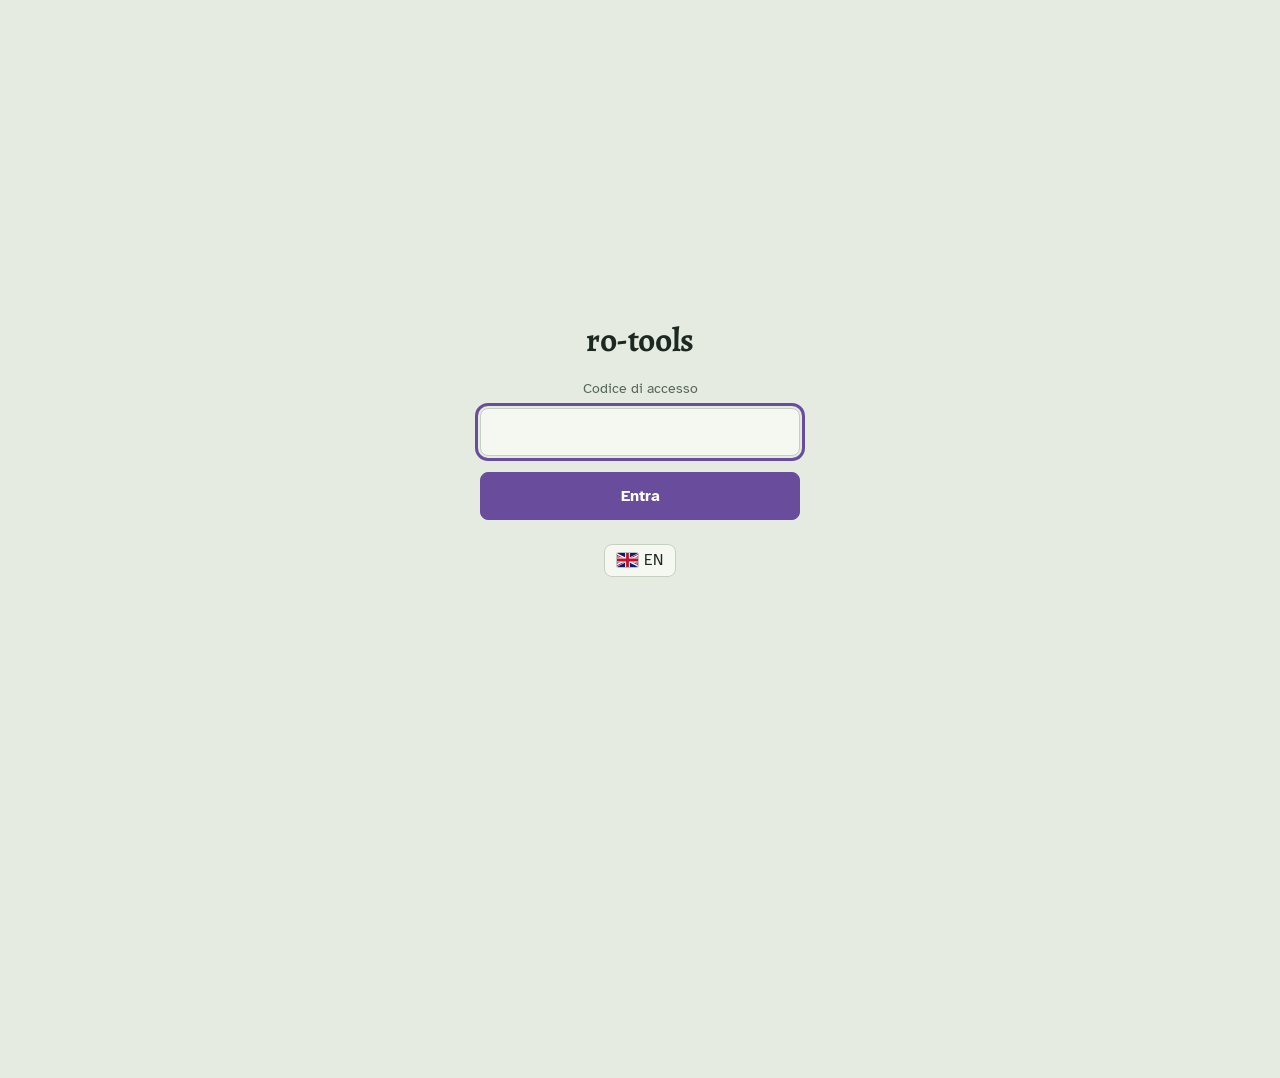
==== index.html @ 7df674a2 "refactor: indirizzi in inglese e senza .html, Home verso la cartella del sito livelli/ -> levels/, c" ====
<!doctype html>
<html lang="it" data-bilingual>
  <head>
    <meta charset="utf-8" />
    <meta name="viewport" content="width=device-width, initial-scale=1" />
    <meta name="robots" content="noindex" />
    <title>ro-tools</title>
    <meta name="theme-color" media="(prefers-color-scheme: light)" content="#e6ebe2" />
    <meta name="theme-color" media="(prefers-color-scheme: dark)" content="#131a16" />
    <link rel="icon" href="icon.svg" type="image/svg+xml" />
    <link rel="preconnect" href="https://fonts.googleapis.com" />
    <link rel="preconnect" href="https://fonts.gstatic.com" crossorigin />
    <link
      href="https://fonts.googleapis.com/css2?family=Alegreya:wght@500;700&family=Atkinson+Hyperlegible:ital,wght@0,400;0,700;1,400&display=swap"
      rel="stylesheet"
    />
    <script src="gate.js"></script>
    <style>
      /* Colori e caratteri sono quelli della guida Nuovo Mondo. */
      :root {
        --bg: #e6ebe2;
        --surface: #f5f7f1;
        --ink: #1d2821;
        --muted: #56655b;
        --line: #c6d0c1;
        --focus: #6a4c9c;
        --serif: "Alegreya", "Palatino Linotype", Palatino, Georgia, serif;
        --sans: "Atkinson Hyperlegible", "Segoe UI", Roboto, Helvetica, Arial, sans-serif;
        color-scheme: light;
      }

      /* Scuro se lo chiede il sistema, a meno che l'utente abbia scelto il chiaro
         (data-theme, messo da gate.js); oppure se l'utente ha scelto lo scuro. */
      @media (prefers-color-scheme: dark) {
        :root:not([data-theme="light"]) {
          --bg: #131a16;
          --surface: #1b2420;
          --ink: #e3eae2;
          --muted: #9daa9f;
          --line: #33413a;
          --focus: #b79ceb;
          color-scheme: dark;
        }
      }

      :root[data-theme="dark"] {
        --bg: #131a16;
        --surface: #1b2420;
        --ink: #e3eae2;
        --muted: #9daa9f;
        --line: #33413a;
        --focus: #b79ceb;
        color-scheme: dark;
      }

      body {
        margin: 0;
        padding: 56px 20px;
        background: var(--bg);
        color: var(--ink);
        font-family: var(--sans);
        font-size: 16px;
        line-height: 1.5;
      }

      main {
        max-width: 520px;
        margin: 0 auto;
      }

      header {
        display: flex;
        align-items: center;
        justify-content: space-between;
        flex-wrap: wrap;
        gap: 16px;
        margin-bottom: 28px;
      }

      .header-actions {
        display: flex;
        align-items: center;
        gap: 8px;
      }

      /* Menu ⚙, come nella guida e in ogni pagina del sito. */
      .more {
        position: relative;
      }

      .more > summary {
        list-style: none;
      }

      .more > summary::-webkit-details-marker {
        display: none;
      }

      .more > summary.gear {
        padding-left: 9px;
        padding-right: 9px;
        font-size: 1.05rem;
      }

      .more-menu {
        position: absolute;
        right: 0;
        top: calc(100% + 6px);
        z-index: 1;
        display: grid;
        gap: 4px;
        min-width: 220px;
        padding: 6px;
        background: var(--surface);
        border: 1px solid var(--line);
        border-radius: 10px;
        box-shadow: 0 10px 30px color-mix(in srgb, var(--ink) 18%, transparent);
      }

      .more-menu button {
        text-align: left;
        border-color: transparent;
      }

      .more-menu button:hover {
        background: var(--bg);
      }

      h1 {
        margin: 0;
        font-family: var(--serif);
        font-size: clamp(2.1rem, 6vw, 2.8rem);
        font-weight: 700;
        line-height: 1.05;
        letter-spacing: -0.01em;
      }

      button,
      .more > summary {
        padding: 7px 12px;
        background: var(--surface);
        border: 1px solid var(--line);
        border-radius: 8px;
        color: inherit;
        font: inherit;
        font-size: 0.92rem;
        line-height: 1.2;
        cursor: pointer;
      }

      button:hover,
      .more > summary:hover {
        border-color: var(--muted);
      }

      button:focus-visible,
      .more > summary:focus-visible {
        outline: 3px solid var(--focus);
        outline-offset: 2px;
      }

      h2 {
        margin: 28px 0 10px;
        color: var(--muted);
        font-family: var(--serif);
        font-size: 1rem;
        font-weight: 500;
      }

      .card {
        display: block;
        margin-bottom: 10px;
        padding: 14px 16px;
        background: var(--surface);
        border: 1px solid var(--line);
        border-radius: 12px;
        color: inherit;
        text-decoration: none;
      }

      .card:hover {
        border-color: var(--muted);
      }

      .card:focus-visible {
        outline: 3px solid var(--focus);
        outline-offset: 2px;
      }

      .card strong {
        display: block;
        font-family: var(--serif);
        font-size: 1.25rem;
        line-height: 1.15;
      }

      .card > span,
      .card .version {
        color: var(--muted);
        font-size: 0.95rem;
      }

      .card .version {
        font-family: var(--sans);
        font-weight: 400;
      }
    </style>
  </head>
  <body>
    <main>
      <header>
        <h1>ro-tools</h1>
        <div class="header-actions">
          <!-- Lingua prima del menu ⚙, come in ogni pagina: la bandiera la disegna gate.js. -->
          <button type="button" onclick="toggleLang()" data-lang><span data-en="IT">EN</span></button>
          <!-- Menu ⚙, uguale in ogni pagina: voci della pagina, backup, tema. Lo chiude gate.js. -->
          <details class="more">
            <summary class="gear" title="Menu" aria-label="Menu">&#9881;</summary>
            <div class="more-menu">
              <button type="button" onclick="toggleTheme()" data-en="Switch light/dark theme">
                Cambia tema chiaro/scuro
              </button>
            </div>
          </details>
        </div>
      </header>

      <!-- Un servizio nuovo: una cartella sua, gate.js nel suo <head>, una scheda qui.
           Ogni scritta ha l'inglese accanto, in data-en: lo applica gate.js. -->
      <section>
        <h2 data-en="Timers">Timer</h2>
        <a class="card" href="timers/">
          <strong>
            <span data-en="Respawn timers">Timer di respawn</span>
            <span class="version" id="timers-version"></span>
          </strong>
          <span data-en="Respawn windows for MVPs and quests.">Finestre di respawn di MVP e quest.</span>
        </a>
        <!-- A ogni nuova release dell'eseguibile vanno aggiornati l'indirizzo e la versione, qui e nelle impostazioni dei timer. -->
        <a
          class="card"
          href="https://github.com/AlbGri/ro/releases/download/timers-v1.6.0/RagnarokTimers-v1.6.0-windows.zip"
        >
          <strong>
            <span data-en="Respawn timers for Windows">Timer di respawn per Windows</span>
            <span class="version">(v1.6.0)</span>
          </strong>
          <span data-en="Download the desktop app: alarms ring even with the browser closed.">
            Scarica l'applicazione desktop: gli allarmi suonano anche con il browser chiuso.
          </span>
        </a>
      </section>

      <section>
        <h2 data-en="Guides">Guide</h2>
        <a class="card" href="guide/new-world/">
          <strong data-en="New World">Nuovo Mondo</strong>
          <span
            data-en="uaRO, step by step: from Onward to the New World to El Dicastes and access to the Nidhoggur's Nest."
          >
            uaRO, passo per passo: da Onward to the New World a El Dicastes e all'accesso al Nidhoggur's Nest.
          </span>
        </a>
        <a class="card" href="guide/halloween-2026/">
          <strong>Halloween 2026</strong>
          <span data-en="uaRO event: the fastest way to the Scatleton Egg and the Halloween Coins of every day and every week.">
            Evento di uaRO: la strada più veloce per lo Scatleton Egg e le Halloween Coin di ogni giorno e di ogni settimana.
          </span>
        </a>
      </section>

      <section>
        <h2 data-en="Tools">Strumenti</h2>
        <a class="card" href="levels/">
          <strong data-en="Levels up to 84">Livelli fino all'84</strong>
          <span
            data-en="uaRO: the cheapest route to level 84 with repeatable quests, Transcendent or not."
          >
            uaRO: il piano più economico fino al livello 84 con le quest ripetibili, da non rinato o da rinato.
          </span>
        </a>
        <a class="card" href="party/">
          <strong data-en="Party">Party</strong>
          <span
            data-en="uaRO: the best instance runs from players, accounts and Guild Accounts, such as the Horror Toy Factory and the Endless Cellar."
          >
            uaRO: le run migliori di un'istanza, come la Horror Toy Factory e l'Endless Cellar, dai giocatori con i loro account e dagli Account Gilda.
          </span>
        </a>
        <a class="card" href="calculator/">
          <strong data-en="Calculator">Calcolatore</strong>
          <span
            data-en="uaRO: stats, damage dealt and taken of a character, with equipment, buffs and monsters."
          >
            uaRO: statistiche, danni fatti e subiti di un personaggio, con equipaggiamento, buff e mostri.
          </span>
        </a>
      </section>
    </main>

    <!-- La versione della scheda si legge dal codice dei timer, cosi' non resta indietro. -->
    <script type="module">
      import { VERSION } from "./timers/core.js";
      document.getElementById("timers-version").textContent = `(v${VERSION})`;
    </script>
  </body>
</html>
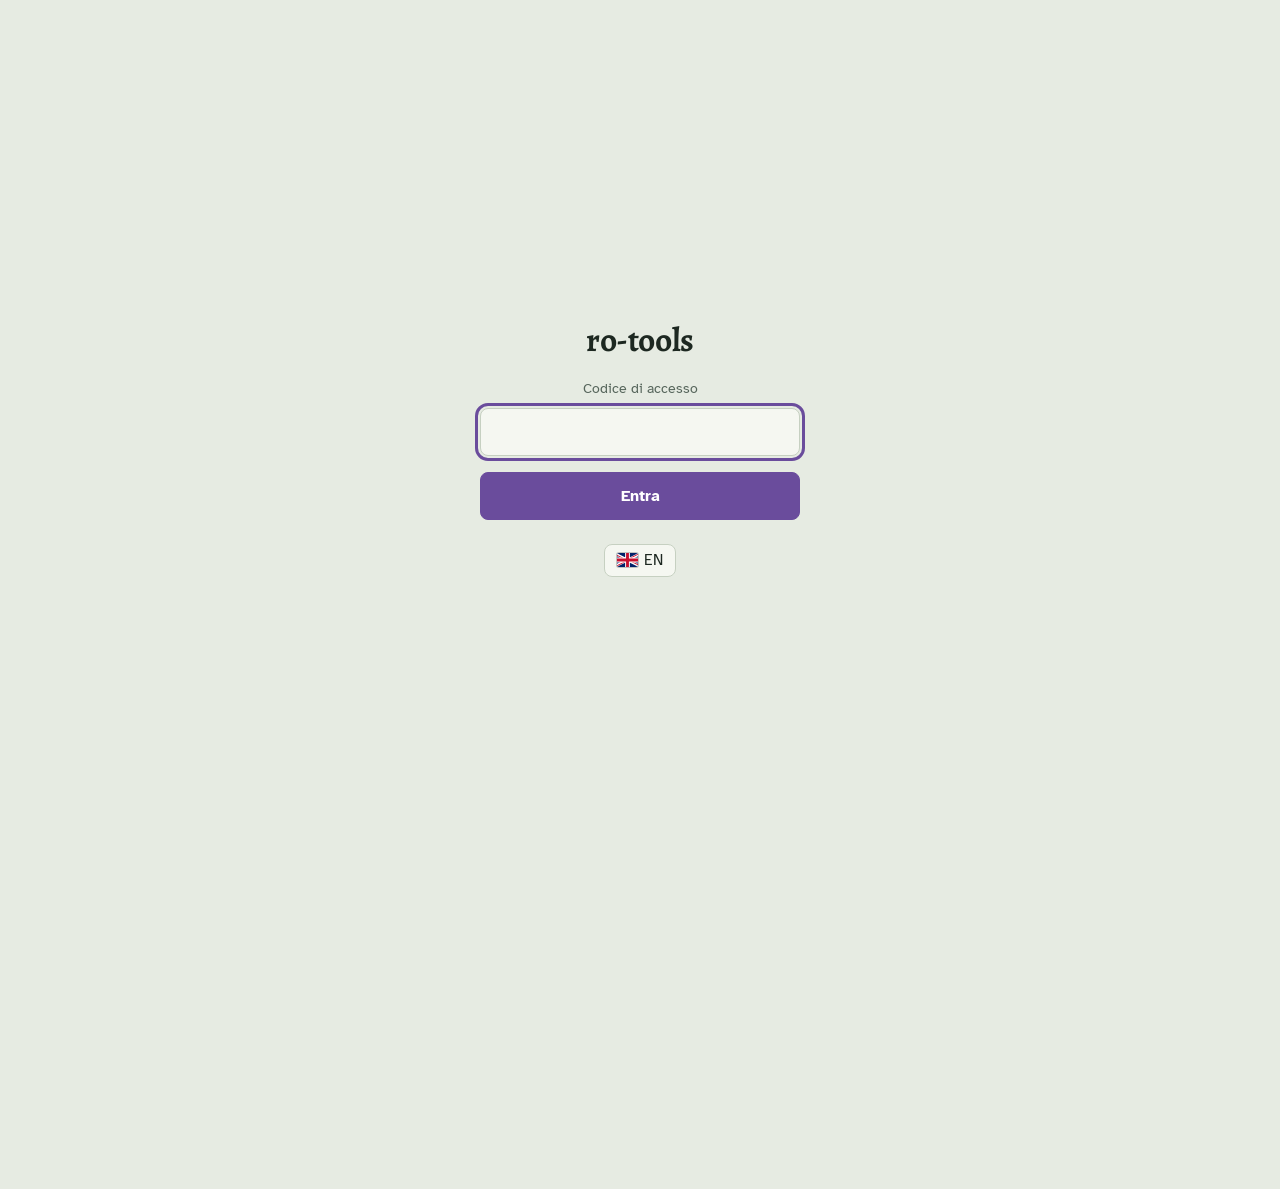
==== commit f7f22dd9: "feat: promemoria pet, guide in alto nella home, scheda accessi nelle statistiche - pet/: conto alla " ====
--- a/index.html
+++ b/index.html
@@ -187,6 +187,48 @@
         outline-offset: 2px;
       }
 
+      /* Scheda con due link: il primo si allarga su tutta la scheda. */
+      div.card {
+        position: relative;
+      }
+
+      .card-link {
+        color: inherit;
+        text-decoration: none;
+      }
+
+      .card-link::after {
+        content: "";
+        position: absolute;
+        inset: 0;
+        border-radius: 12px;
+      }
+
+      .card-link:focus-visible {
+        outline: none;
+      }
+
+      .card-link:focus-visible::after {
+        outline: 3px solid var(--focus);
+        outline-offset: 2px;
+      }
+
+      .card-download {
+        position: relative;
+        display: block;
+        width: fit-content;
+        margin-top: 6px;
+        font-size: 0.92rem;
+        font-weight: 700;
+        color: inherit;
+      }
+
+      .card-download:focus-visible {
+        outline: 3px solid var(--focus);
+        outline-offset: 2px;
+        border-radius: 4px;
+      }
+
       .card strong {
         display: block;
         font-family: var(--serif);
@@ -228,30 +270,6 @@
       <!-- Un servizio nuovo: una cartella sua, gate.js nel suo <head>, una scheda qui.
            Ogni scritta ha l'inglese accanto, in data-en: lo applica gate.js. -->
       <section>
-        <h2 data-en="Timers">Timer</h2>
-        <a class="card" href="timers/">
-          <strong>
-            <span data-en="Respawn timers">Timer di respawn</span>
-            <span class="version" id="timers-version"></span>
-          </strong>
-          <span data-en="Respawn windows for MVPs and quests.">Finestre di respawn di MVP e quest.</span>
-        </a>
-        <!-- A ogni nuova release dell'eseguibile vanno aggiornati l'indirizzo e la versione, qui e nelle impostazioni dei timer. -->
-        <a
-          class="card"
-          href="https://github.com/AlbGri/ro/releases/download/timers-v1.6.0/RagnarokTimers-v1.6.0-windows.zip"
-        >
-          <strong>
-            <span data-en="Respawn timers for Windows">Timer di respawn per Windows</span>
-            <span class="version">(v1.6.0)</span>
-          </strong>
-          <span data-en="Download the desktop app: alarms ring even with the browser closed.">
-            Scarica l'applicazione desktop: gli allarmi suonano anche con il browser chiuso.
-          </span>
-        </a>
-      </section>
-
-      <section>
         <h2 data-en="Guides">Guide</h2>
         <a class="card" href="guide/new-world/">
           <strong data-en="New World">Nuovo Mondo</strong>
@@ -271,6 +289,30 @@
 
       <section>
         <h2 data-en="Tools">Strumenti</h2>
+        <!-- Una scheda con due link: il primo copre la scheda, quello del download gli sta sopra. -->
+        <div class="card">
+          <a class="card-link" href="timers/">
+            <strong>
+              <span data-en="Respawn timers">Timer di respawn</span>
+              <span class="version" id="timers-version"></span>
+            </strong>
+          </a>
+          <span data-en="Respawn windows for MVPs and quests. The Windows app rings even with the browser closed.">
+            Finestre di respawn di MVP e quest. L'applicazione per Windows suona anche con il browser chiuso.
+          </span>
+          <!-- A ogni nuova release dell'eseguibile vanno aggiornati l'indirizzo e la versione, qui e nelle impostazioni dei timer. -->
+          <a
+            class="card-download"
+            href="https://github.com/AlbGri/ro/releases/download/timers-v1.6.0/RagnarokTimers-v1.6.0-windows.zip"
+            ><span data-en="Download for Windows">Scarica per Windows</span> (v1.6.0)</a
+          >
+        </div>
+        <a class="card" href="pet/">
+          <strong data-en="Pet reminder">Promemoria pet</strong>
+          <span data-en="A countdown that beeps when it's time to feed your pet: 9 minutes, or as many as you choose.">
+            Un conto alla rovescia che suona quando è ora di dare da mangiare al pet: 9 minuti, o quanti ne scegli.
+          </span>
+        </a>
         <a class="card" href="levels/">
           <strong data-en="Levels up to 84">Livelli fino all'84</strong>
           <span
@@ -293,6 +335,12 @@
             data-en="uaRO: stats, damage dealt and taken of a character, with equipment, buffs and monsters."
           >
             uaRO: statistiche, danni fatti e subiti di un personaggio, con equipaggiamento, buff e mostri.
+          </span>
+        </a>
+        <a class="card" href="lgp/">
+          <strong>lgp</strong>
+          <span data-en="uaRO: ground skills with their own icon, a kit to download for the client's LGP plugin.">
+            uaRO: le skill a terra con la loro icona, un kit da scaricare per il plugin LGP del client.
           </span>
         </a>
       </section>
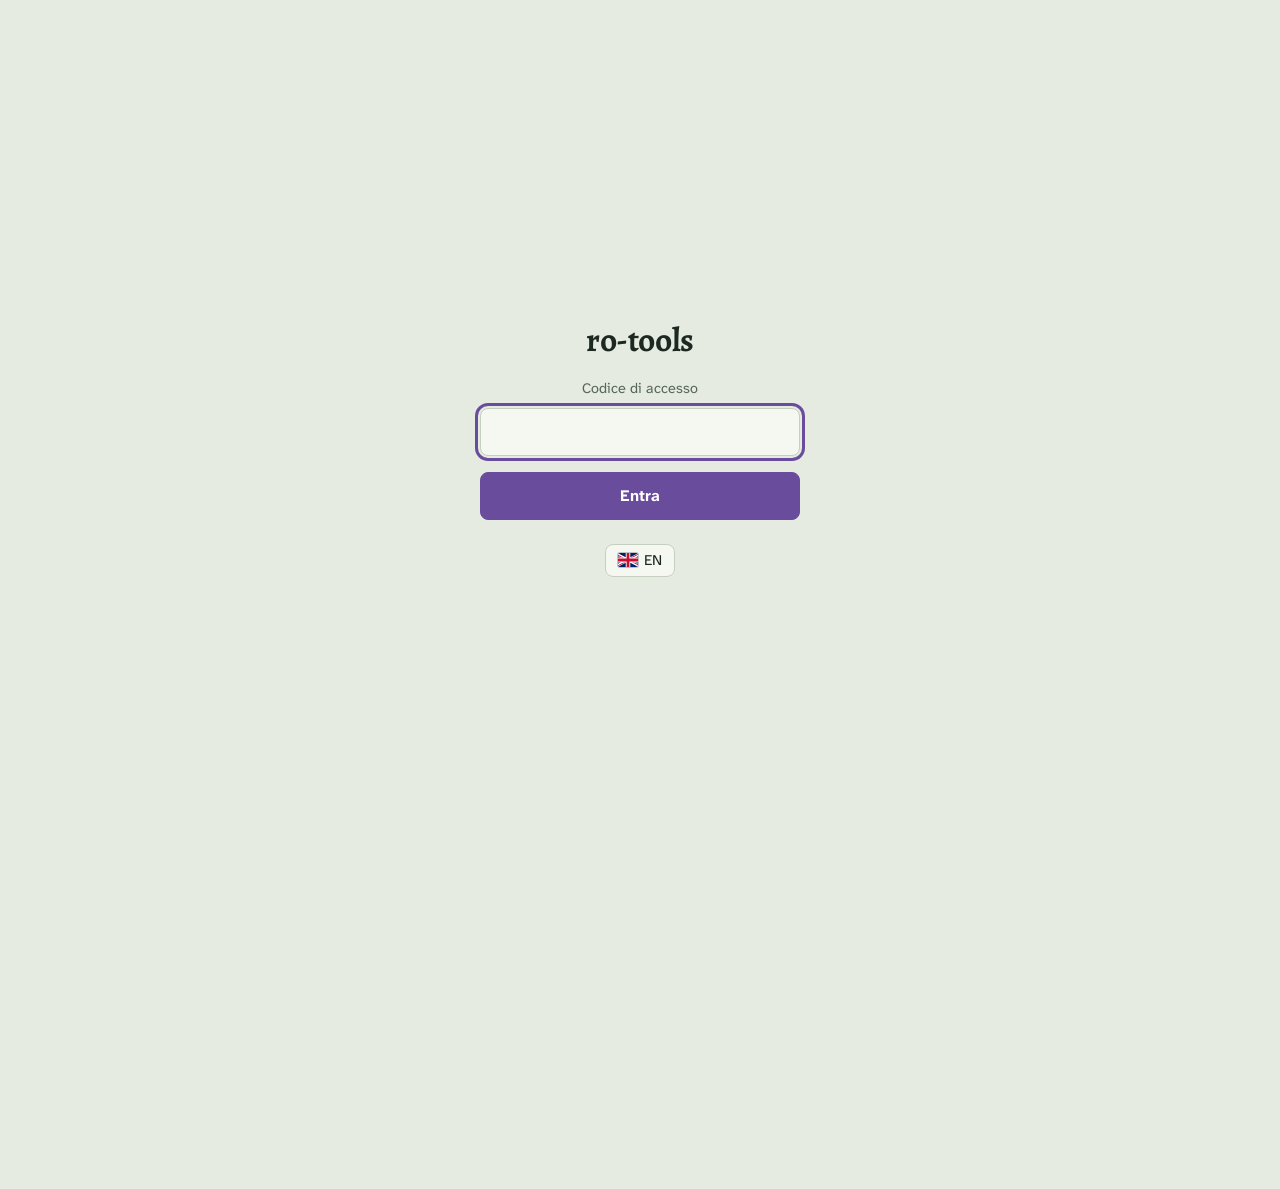
==== commit aec55d02: "fix: caratteri serviti dal sito e simboli sostituiti da disegni Co-Authored-By: Claude Opus 5.5 <nor" ====
--- a/index.html
+++ b/index.html
@@ -8,12 +8,7 @@
     <meta name="theme-color" media="(prefers-color-scheme: light)" content="#e6ebe2" />
     <meta name="theme-color" media="(prefers-color-scheme: dark)" content="#131a16" />
     <link rel="icon" href="icon.svg" type="image/svg+xml" />
-    <link rel="preconnect" href="https://fonts.googleapis.com" />
-    <link rel="preconnect" href="https://fonts.gstatic.com" crossorigin />
-    <link
-      href="https://fonts.googleapis.com/css2?family=Alegreya:wght@500;700&family=Atkinson+Hyperlegible:ital,wght@0,400;0,700;1,400&display=swap"
-      rel="stylesheet"
-    />
+    <link rel="stylesheet" href="caratteri/caratteri.css" />
     <script src="gate.js"></script>
     <style>
       /* Colori e caratteri sono quelli della guida Nuovo Mondo. */
@@ -25,7 +20,7 @@
         --line: #c6d0c1;
         --focus: #6a4c9c;
         --serif: "Alegreya", "Palatino Linotype", Palatino, Georgia, serif;
-        --sans: "Atkinson Hyperlegible", "Segoe UI", Roboto, Helvetica, Arial, sans-serif;
+        --sans: "Atkinson Hyperlegible Next", "Segoe UI", Roboto, Helvetica, Arial, sans-serif;
         color-scheme: light;
       }
 
@@ -100,6 +95,10 @@
         padding-left: 9px;
         padding-right: 9px;
         font-size: 1.05rem;
+      }
+
+      .more > summary.gear svg {
+        vertical-align: -3px;
       }
 
       .more-menu {
@@ -257,7 +256,7 @@
           <button type="button" onclick="toggleLang()" data-lang><span data-en="IT">EN</span></button>
           <!-- Menu ⚙, uguale in ogni pagina: voci della pagina, backup, tema. Lo chiude gate.js. -->
           <details class="more">
-            <summary class="gear" title="Menu" aria-label="Menu">&#9881;</summary>
+            <summary class="gear" title="Menu" aria-label="Menu"><svg viewBox="0 0 16 16" width="16" height="16" fill="none" stroke="currentColor" stroke-width="1.5" stroke-linejoin="round" aria-hidden="true"><path d="M6.77 3.05L6.96 1.08h2.08l.19 1.97 1.4.58 1.53-1.26 1.47 1.47-1.26 1.53.58 1.4 1.97.19v2.08l-1.97.19-.58 1.4 1.26 1.53-1.47 1.47-1.53-1.26-1.4.58-.19 1.97H6.96l-.19-1.97-1.4-.58-1.53 1.26-1.47-1.47 1.26-1.53-.58-1.4-1.97-.19V6.96l1.97-.19.58-1.4-1.26-1.53 1.47-1.47 1.53 1.26z"/><circle cx="8" cy="8" r="2"/></svg></summary>
             <div class="more-menu">
               <button type="button" onclick="toggleTheme()" data-en="Switch light/dark theme">
                 Cambia tema chiaro/scuro
--- a/caratteri/caratteri.css
+++ b/caratteri/caratteri.css
@@ -0,0 +1,35 @@
+/* Caratteri dello stile comune AlbGri: si copia insieme a stile-comune.css e si collega prima di esso.
+   File variabili: un woff2 copre tutti i pesi (Alegreya 400-900, Atkinson Hyperlegible Next 200-800).
+   Licenze: OFL-*.txt in questa cartella. */
+
+@font-face {
+  font-family: Alegreya;
+  font-weight: 500 700;
+  font-display: swap;
+  src: url('alegreya-latin.woff2') format('woff2');
+  unicode-range: U+0000-00FF, U+0131, U+0152-0153, U+02BB-02BC, U+02C6, U+02DA, U+02DC, U+0304, U+0308, U+0329, U+2000-206F, U+20AC, U+2122, U+2191, U+2193, U+2212, U+2215, U+FEFF, U+FFFD;
+}
+
+@font-face {
+  font-family: Alegreya;
+  font-weight: 500 700;
+  font-display: swap;
+  src: url('alegreya-latin-ext.woff2') format('woff2');
+  unicode-range: U+0100-02BA, U+02BD-02C5, U+02C7-02CC, U+02CE-02D7, U+02DD-02FF, U+0304, U+0308, U+0329, U+1D00-1DBF, U+1E00-1E9F, U+1EF2-1EFF, U+2020, U+20A0-20AB, U+20AD-20C4, U+2113, U+2C60-2C7F, U+A720-A7FF;
+}
+
+@font-face {
+  font-family: 'Atkinson Hyperlegible Next';
+  font-weight: 400 700;
+  font-display: swap;
+  src: url('atkinson-next-latin.woff2') format('woff2');
+  unicode-range: U+0000-00FF, U+0131, U+0152-0153, U+02BB-02BC, U+02C6, U+02DA, U+02DC, U+0304, U+0308, U+0329, U+2000-206F, U+20AC, U+2122, U+2191, U+2193, U+2212, U+2215, U+FEFF, U+FFFD;
+}
+
+@font-face {
+  font-family: 'Atkinson Hyperlegible Next';
+  font-weight: 400 700;
+  font-display: swap;
+  src: url('atkinson-next-latin-ext.woff2') format('woff2');
+  unicode-range: U+0100-02BA, U+02BD-02C5, U+02C7-02CC, U+02CE-02D7, U+02DD-02FF, U+0304, U+0308, U+0329, U+1D00-1DBF, U+1E00-1E9F, U+1EF2-1EFF, U+2020, U+20A0-20AB, U+20AD-20C4, U+2113, U+2C60-2C7F, U+A720-A7FF;
+}
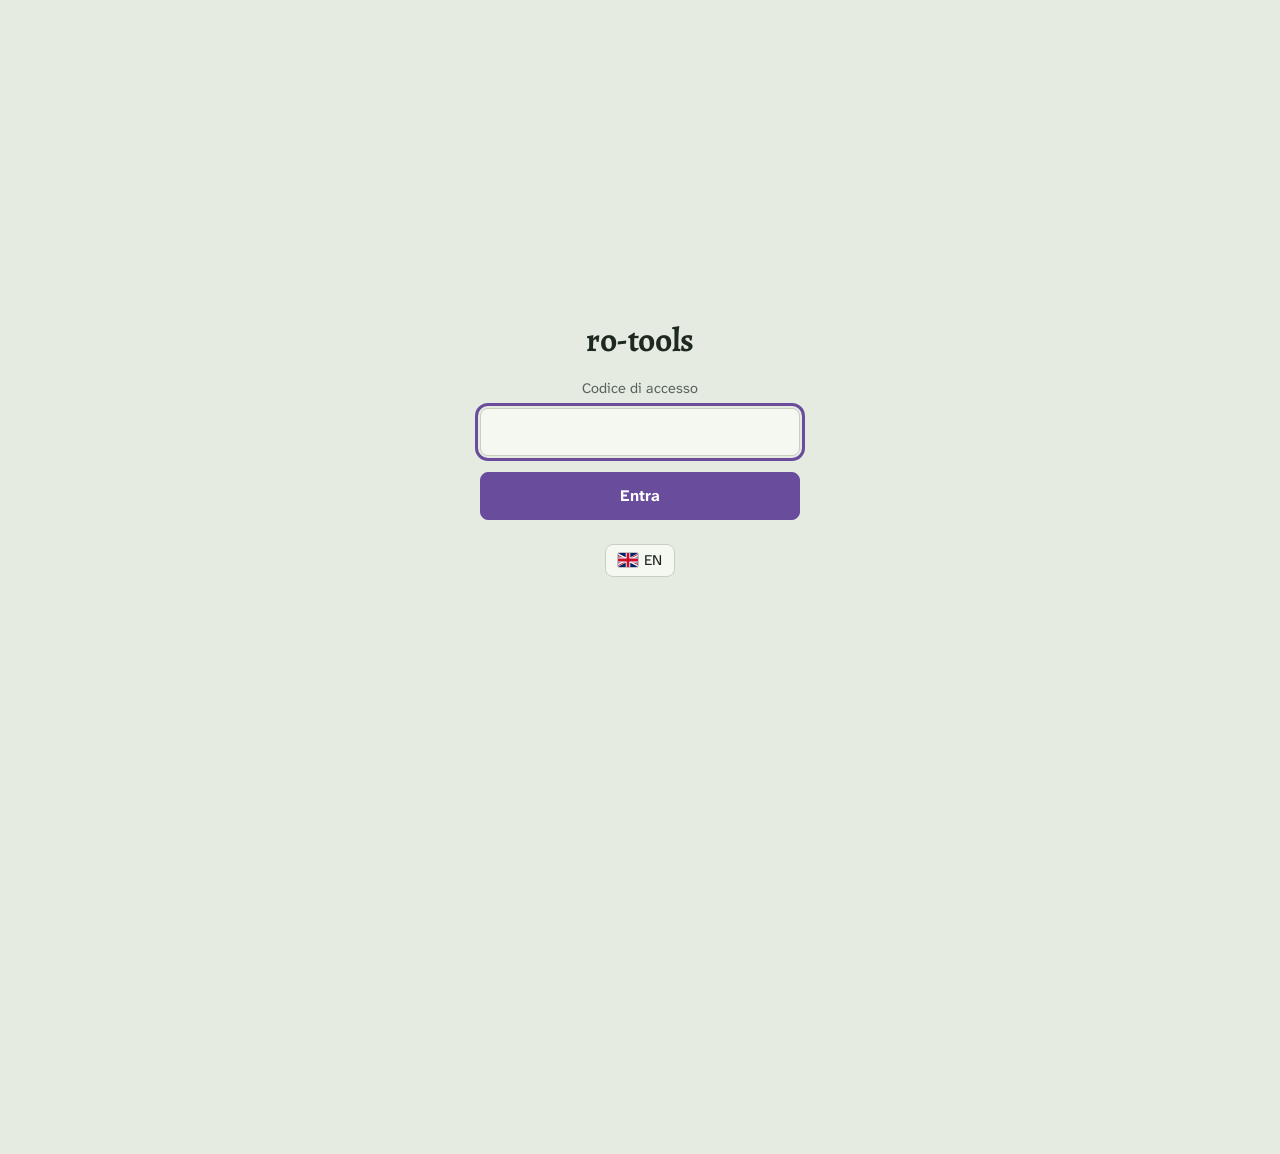
==== commit 2138d478: "docs: guide 10.4 riletta, Halloween 2026 fra gli eventi passati La pagina di Halloween resta al suo " ====
--- a/index.html
+++ b/index.html
@@ -166,6 +166,14 @@
         font-weight: 500;
       }
 
+      .past {
+        margin: 0;
+      }
+
+      .past a {
+        color: var(--ink);
+      }
+
       .card {
         display: block;
         margin-bottom: 10px;
@@ -273,15 +281,9 @@
         <a class="card" href="guide/new-world/">
           <strong data-en="New World">Nuovo Mondo</strong>
           <span
-            data-en="uaRO, step by step: from Onward to the New World to El Dicastes and access to the Nidhoggur's Nest."
-          >
-            uaRO, passo per passo: da Onward to the New World a El Dicastes e all'accesso al Nidhoggur's Nest.
-          </span>
-        </a>
-        <a class="card" href="guide/halloween-2026/">
-          <strong>Halloween 2026</strong>
-          <span data-en="uaRO event: the fastest way to the Scatleton Egg and the Halloween Coins of every day and every week.">
-            Evento di uaRO: la strada più veloce per lo Scatleton Egg e le Halloween Coin di ogni giorno e di ogni settimana.
+            data-en="The uaRO quests step by step, from Onward to the New World to El Dicastes and access to the Nidhoggur's Nest."
+          >
+            Le quest di uaRO passo per passo, da Onward to the New World a El Dicastes e all'accesso al Nidhoggur's Nest.
           </span>
         </a>
       </section>
@@ -308,40 +310,45 @@
         </div>
         <a class="card" href="pet/">
           <strong data-en="Pet reminder">Promemoria pet</strong>
-          <span data-en="A countdown that beeps when it's time to feed your pet: 9 minutes, or as many as you choose.">
-            Un conto alla rovescia che suona quando è ora di dare da mangiare al pet: 9 minuti, o quanti ne scegli.
+          <span data-en="A 9-minute countdown, or as long as you choose, that beeps when it's time to feed your pet.">
+            Un conto alla rovescia di 9 minuti, o di quanti ne scegli, che suona quando è ora di dare da mangiare al pet.
           </span>
         </a>
         <a class="card" href="levels/">
           <strong data-en="Levels up to 84">Livelli fino all'84</strong>
           <span
-            data-en="uaRO: the cheapest route to level 84 with repeatable quests, Transcendent or not."
-          >
-            uaRO: il piano più economico fino al livello 84 con le quest ripetibili, da non rinato o da rinato.
+            data-en="The cheapest route to level 84 with uaRO's repeatable quests, Transcendent or not."
+          >
+            Il piano più economico fino al livello 84 con le quest ripetibili di uaRO, da non rinato o da rinato.
           </span>
         </a>
         <a class="card" href="party/">
           <strong data-en="Party">Party</strong>
           <span
-            data-en="uaRO: the best instance runs from players, accounts and Guild Accounts, such as the Horror Toy Factory and the Endless Cellar."
-          >
-            uaRO: le run migliori di un'istanza, come la Horror Toy Factory e l'Endless Cellar, dai giocatori con i loro account e dagli Account Gilda.
+            data-en="The best runs of a uaRO instance, such as the Horror Toy Factory and the Endless Cellar, from the players with their accounts and from the Guild Accounts."
+          >
+            Le run migliori di un'istanza di uaRO, come la Horror Toy Factory e l'Endless Cellar, dai giocatori con i loro account e dagli Account Gilda.
           </span>
         </a>
         <a class="card" href="calculator/">
           <strong data-en="Calculator">Calcolatore</strong>
           <span
-            data-en="uaRO: stats, damage dealt and taken of a character, with equipment, buffs and monsters."
-          >
-            uaRO: statistiche, danni fatti e subiti di un personaggio, con equipaggiamento, buff e mostri.
+            data-en="A uaRO character's stats and the damage it deals and takes, with equipment, buffs and monsters."
+          >
+            Le statistiche di un personaggio di uaRO e i danni che fa e che subisce, con equipaggiamento, buff e mostri.
           </span>
         </a>
         <a class="card" href="lgp/">
           <strong>lgp</strong>
-          <span data-en="uaRO: ground skills with their own icon, a kit to download for the client's LGP plugin.">
-            uaRO: le skill a terra con la loro icona, un kit da scaricare per il plugin LGP del client.
-          </span>
-        </a>
+          <span data-en="A kit to download for the LGP plugin of the uaRO client, which shows ground skills with their own icon.">
+            Un kit da scaricare per il plugin LGP del client di uaRO, che mostra le skill a terra con la loro icona.
+          </span>
+        </a>
+      </section>
+
+      <section>
+        <h2 data-en="Past events">Eventi passati</h2>
+        <p class="past"><a href="guide/halloween-2026/">Halloween 2026</a></p>
       </section>
     </main>
 
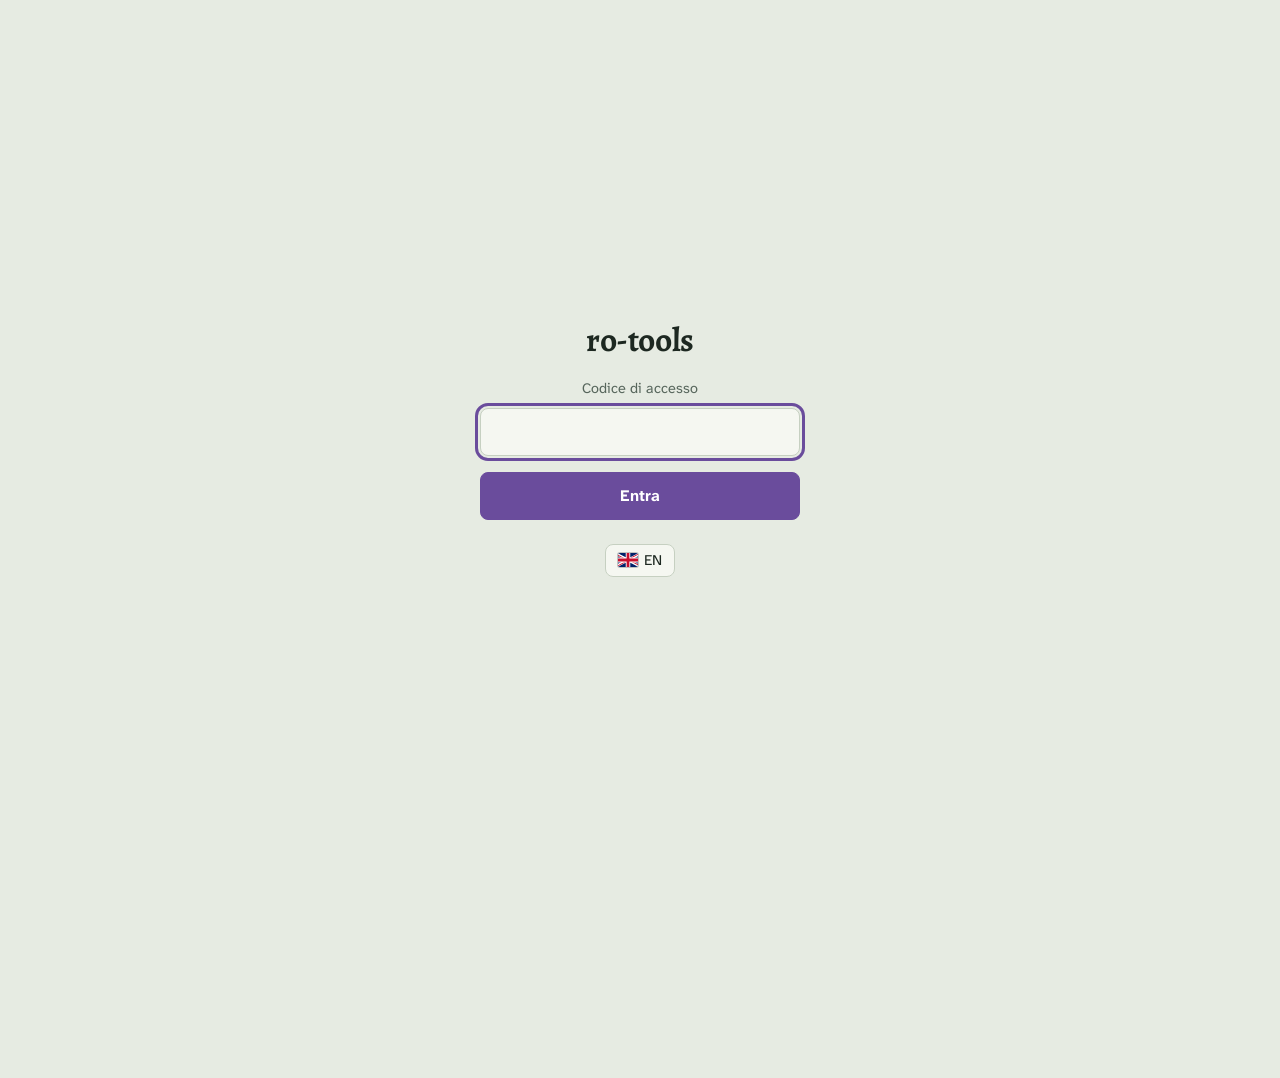
==== commit 5628dc7c: "feat: home, eventi passati nel menu ⚙ invece che in fondo alla pagina Co-Authored-By: Claude Opus 5." ====
--- a/index.html
+++ b/index.html
@@ -121,7 +121,19 @@
         border-color: transparent;
       }
 
-      .more-menu button:hover {
+      /* Gli eventi passati sono link, con l'aspetto delle voci del menu. */
+      .more-menu a {
+        padding: 7px 12px;
+        border: 1px solid transparent;
+        border-radius: 8px;
+        color: inherit;
+        font-size: 0.92rem;
+        line-height: 1.2;
+        text-decoration: none;
+      }
+
+      .more-menu button:hover,
+      .more-menu a:hover {
         background: var(--bg);
       }
 
@@ -153,7 +165,8 @@
       }
 
       button:focus-visible,
-      .more > summary:focus-visible {
+      .more > summary:focus-visible,
+      .more-menu a:focus-visible {
         outline: 3px solid var(--focus);
         outline-offset: 2px;
       }
@@ -164,14 +177,6 @@
         font-family: var(--serif);
         font-size: 1rem;
         font-weight: 500;
-      }
-
-      .past {
-        margin: 0;
-      }
-
-      .past a {
-        color: var(--ink);
       }
 
       .card {
@@ -266,6 +271,8 @@
           <details class="more">
             <summary class="gear" title="Menu" aria-label="Menu"><svg viewBox="0 0 16 16" width="16" height="16" fill="none" stroke="currentColor" stroke-width="1.5" stroke-linejoin="round" aria-hidden="true"><path d="M6.77 3.05L6.96 1.08h2.08l.19 1.97 1.4.58 1.53-1.26 1.47 1.47-1.26 1.53.58 1.4 1.97.19v2.08l-1.97.19-.58 1.4 1.26 1.53-1.47 1.47-1.53-1.26-1.4.58-.19 1.97H6.96l-.19-1.97-1.4-.58-1.53 1.26-1.47-1.47 1.26-1.53-.58-1.4-1.97-.19V6.96l1.97-.19.58-1.4-1.26-1.53 1.47-1.47 1.53 1.26z"/><circle cx="8" cy="8" r="2"/></svg></summary>
             <div class="more-menu">
+              <!-- Eventi passati: un link per ogni pagina di un evento finito. -->
+              <a href="guide/halloween-2026/">Halloween 2026</a>
               <button type="button" onclick="toggleTheme()" data-en="Switch light/dark theme">
                 Cambia tema chiaro/scuro
               </button>
@@ -345,11 +352,6 @@
           </span>
         </a>
       </section>
-
-      <section>
-        <h2 data-en="Past events">Eventi passati</h2>
-        <p class="past"><a href="guide/halloween-2026/">Halloween 2026</a></p>
-      </section>
     </main>
 
     <!-- La versione della scheda si legge dal codice dei timer, cosi' non resta indietro. -->
